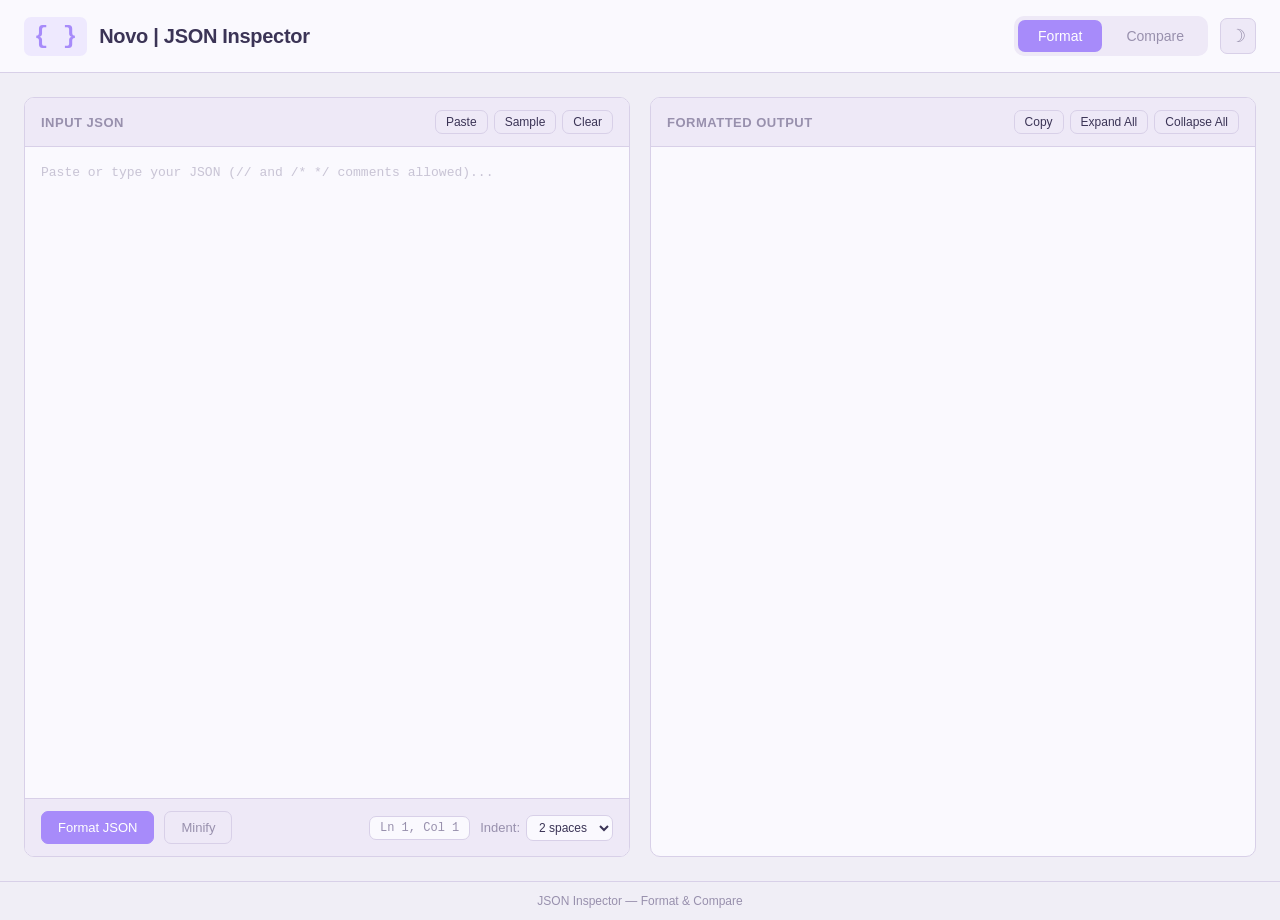
==== novo-json-tool/index.html @ c2ca8f2e "Added JSON formatting" ====
<!DOCTYPE html>
<html lang="en">
<head>
  <meta charset="UTF-8">
  <meta name="viewport" content="width=device-width, initial-scale=1.0">
  <title>JSON Inspector</title>
  <link rel="stylesheet" href="styles.css">
  <script>
    // Apply theme before first paint to avoid flash
    (function() {
      var t = localStorage.getItem('novo-json-theme');
      if (!t) t = window.matchMedia('(prefers-color-scheme: dark)').matches ? 'dark' : 'light';
      document.documentElement.setAttribute('data-theme', t);
    })();
  </script>
</head>
<body>
  <header>
    <div class="logo">
      <span class="logo-icon">{&nbsp;}</span>
      <h1>Novo | JSON Inspector</h1>
    </div>
    <div class="header-right">
      <nav class="tabs">
        <button class="tab active" data-tab="format">Format</button>
        <button class="tab" data-tab="compare">Compare</button>
      </nav>
      <button id="theme-toggle" class="theme-toggle" title="Toggle theme">
        <span class="icon-moon">&#9789;</span>
        <span class="icon-sun">&#9788;</span>
      </button>
    </div>
  </header>

  <main>
    <!-- FORMAT TAB -->
    <section id="format" class="tab-content active">
      <div class="format-input-panel">
        <div class="panel-header">
          <h2>Input JSON</h2>
          <div class="actions">
            <button id="paste-btn" class="btn btn-sm">Paste</button>
            <button id="sample-btn" class="btn btn-sm">Sample</button>
            <button id="clear-btn" class="btn btn-sm">Clear</button>
          </div>
        </div>
        <textarea id="json-input" placeholder="Paste or type your JSON (// and /* */ comments allowed)..." spellcheck="false"></textarea>
        <div class="format-controls">
          <button id="format-btn" class="btn btn-primary">Format JSON</button>
          <button id="minify-btn" class="btn btn-secondary">Minify</button>
          <span id="cursor-pos" class="cursor-pos">Ln 1, Col 1</span>
          <label class="indent-label">
            Indent:
            <select id="indent-size">
              <option value="2" selected>2 spaces</option>
              <option value="4">4 spaces</option>
              <option value="tab">Tab</option>
            </select>
          </label>
        </div>
      </div>
      <div class="format-output-panel">
        <div class="panel-header">
          <h2>Formatted Output</h2>
          <div class="actions">
            <button id="copy-btn" class="btn btn-sm">Copy</button>
            <button id="expand-all-btn" class="btn btn-sm">Expand All</button>
            <button id="collapse-all-btn" class="btn btn-sm">Collapse All</button>
          </div>
        </div>
        <div id="json-output" class="output-area"></div>
      </div>
    </section>

    <!-- COMPARE TAB -->
    <section id="compare" class="tab-content">
      <div class="compare-controls">
        <button id="compare-btn" class="btn btn-primary">Compare</button>
        <button id="swap-btn" class="btn btn-secondary">Swap</button>
        <button id="clear-compare-btn" class="btn btn-secondary">Clear</button>
      </div>
      <div class="compare-panels">
        <div class="compare-panel">
          <div class="panel-header">
            <h2>JSON A</h2>
            <button class="btn btn-sm compare-paste-btn" data-target="json-a">Paste</button>
          </div>
          <textarea id="json-a" placeholder="Paste first JSON here..." spellcheck="false"></textarea>
        </div>
        <div class="compare-panel">
          <div class="panel-header">
            <h2>JSON B</h2>
            <button class="btn btn-sm compare-paste-btn" data-target="json-b">Paste</button>
          </div>
          <textarea id="json-b" placeholder="Paste second JSON here..." spellcheck="false"></textarea>
        </div>
      </div>
      <div id="diff-output" class="diff-output"></div>
    </section>
  </main>

  <footer>
    <span>JSON Inspector &mdash; Format &amp; Compare</span>
  </footer>

  <script src="app.js"></script>
</body>
</html>
---- novo-json-tool/styles.css ----
/* ── Reset & Base ─────────────────────────────────── */
*, *::before, *::after { box-sizing: border-box; margin: 0; padding: 0; }

:root {
  /* ── Light theme (default) ── */
  --bg: #f0eef6;
  --surface: #faf9fe;
  --surface2: #eee9f7;
  --border: #d8d0e8;
  --text: #3b3456;
  --text-muted: #9890ad;
  --primary: #a78bfa;
  --primary-hover: #b9a2fb;
  --accent: #7ec8c8;
  --danger: #e07070;
  --success: #5ab872;
  --warning: #c0a53a;
  --diff-add-bg: #e4f5e9;
  --diff-add-text: #5ab872;
  --diff-remove-bg: #fbe4e4;
  --diff-remove-text: #d67272;
  --diff-change-bg: #f5f0db;
  --diff-change-text: #c0a53a;
  --json-key: #8b7ec8;
  --json-string: #5aab72;
  --json-number: #c89b4e;
  --json-boolean: #d48a5c;
  --line-hover-bg: rgba(167, 139, 250, 0.1);
  --toggle-hover-bg: rgba(167, 139, 250, 0.12);
  --logo-icon-bg: rgba(167, 139, 250, 0.15);
  --blank-line-bg: rgba(0, 0, 0, 0.015);
  --radius: 10px;
  --radius-sm: 7px;
  --font-mono: 'SF Mono', 'Fira Code', 'Cascadia Code', 'Consolas', monospace;
  --font-sans: -apple-system, BlinkMacSystemFont, 'Segoe UI', Roboto, sans-serif;
}

[data-theme="dark"] {
  --bg: #161622;
  --surface: #1e1e30;
  --surface2: #282842;
  --border: #3a3a58;
  --text: #e2e0f0;
  --text-muted: #8886a0;
  --primary: #a78bfa;
  --primary-hover: #b9a2fb;
  --accent: #7ec8c8;
  --danger: #f4a0a0;
  --success: #8dd8a0;
  --warning: #f0d47a;
  --diff-add-bg: #1a2e24;
  --diff-add-text: #8dd8a0;
  --diff-remove-bg: #2e1a1e;
  --diff-remove-text: #f4a0a0;
  --diff-change-bg: #2e2a18;
  --diff-change-text: #f0d47a;
  --json-key: #b8a4f0;
  --json-string: #8dd8a0;
  --json-number: #f0d47a;
  --json-boolean: #f0b07a;
  --line-hover-bg: rgba(167, 139, 250, 0.08);
  --toggle-hover-bg: rgba(167, 139, 250, 0.1);
  --logo-icon-bg: rgba(167, 139, 250, 0.12);
  --blank-line-bg: rgba(255, 255, 255, 0.02);
}

body {
  font-family: var(--font-sans);
  background: var(--bg);
  color: var(--text);
  min-height: 100vh;
  display: flex;
  flex-direction: column;
}

/* ── Header ──────────────────────────────────────── */
header {
  display: flex;
  align-items: center;
  justify-content: space-between;
  padding: 16px 24px;
  border-bottom: 1px solid var(--border);
  background: var(--surface);
}

.logo {
  display: flex;
  align-items: center;
  gap: 12px;
}

.logo-icon {
  font-family: var(--font-mono);
  font-size: 24px;
  font-weight: 700;
  color: var(--primary);
  background: var(--logo-icon-bg);
  padding: 6px 10px;
  border-radius: var(--radius-sm);
}

.logo h1 {
  font-size: 20px;
  font-weight: 600;
  letter-spacing: -0.3px;
}

.tabs {
  display: flex;
  gap: 4px;
  background: var(--surface2);
  padding: 4px;
  border-radius: var(--radius);
}

.tab {
  padding: 8px 20px;
  border: none;
  background: transparent;
  color: var(--text-muted);
  font-size: 14px;
  font-weight: 500;
  cursor: pointer;
  border-radius: var(--radius-sm);
  transition: all 0.2s;
}

.tab:hover { color: var(--text); }

.tab.active {
  background: var(--primary);
  color: #fffffe;
}

/* ── Main ────────────────────────────────────────── */
main {
  flex: 1;
  padding: 24px;
  max-width: 1440px;
  width: 100%;
  margin: 0 auto;
}

.tab-content { display: none; }
.tab-content.active { display: flex; flex-direction: column; gap: 0; }

/* ── Format Tab ──────────────────────────────────── */
#format.active {
  display: grid;
  grid-template-columns: 1fr 1fr;
  gap: 20px;
  height: calc(100vh - 140px);
}

.format-input-panel,
.format-output-panel {
  display: flex;
  flex-direction: column;
  background: var(--surface);
  border: 1px solid var(--border);
  border-radius: var(--radius);
  overflow: hidden;
}

.panel-header {
  display: flex;
  align-items: center;
  justify-content: space-between;
  padding: 12px 16px;
  border-bottom: 1px solid var(--border);
  background: var(--surface2);
}

.panel-header h2 {
  font-size: 13px;
  font-weight: 600;
  text-transform: uppercase;
  letter-spacing: 0.5px;
  color: var(--text-muted);
}

.actions { display: flex; gap: 6px; }

textarea {
  flex: 1;
  resize: none;
  border: none;
  background: transparent;
  color: var(--text);
  font-family: var(--font-mono);
  font-size: 13px;
  line-height: 1.6;
  padding: 16px;
  outline: none;
}

textarea::placeholder { color: var(--text-muted); opacity: 0.5; }

.format-controls {
  display: flex;
  align-items: center;
  gap: 10px;
  padding: 12px 16px;
  border-top: 1px solid var(--border);
  background: var(--surface2);
}

.cursor-pos {
  margin-left: auto;
  font-family: var(--font-mono);
  font-size: 12px;
  color: var(--text-muted);
  padding: 4px 10px;
  background: var(--surface);
  border: 1px solid var(--border);
  border-radius: var(--radius-sm);
  user-select: none;
  white-space: nowrap;
}

.indent-label {
  font-size: 13px;
  color: var(--text-muted);
  display: flex;
  align-items: center;
  gap: 6px;
}

.indent-label select {
  background: var(--surface);
  border: 1px solid var(--border);
  color: var(--text);
  padding: 4px 8px;
  border-radius: var(--radius-sm);
  font-size: 12px;
  cursor: pointer;
}

.output-area {
  flex: 1;
  overflow: auto;
  padding: 16px 16px 16px 4px;
  font-family: var(--font-mono);
  font-size: 13px;
  line-height: 1.6;
}

/* ── Buttons ─────────────────────────────────────── */
.btn {
  padding: 8px 16px;
  border: 1px solid var(--border);
  border-radius: var(--radius-sm);
  font-size: 13px;
  font-weight: 500;
  cursor: pointer;
  transition: all 0.2s;
  background: var(--surface2);
  color: var(--text);
}

.btn:hover { border-color: var(--text-muted); }

.btn-sm {
  padding: 4px 10px;
  font-size: 12px;
}

.btn-primary {
  background: var(--primary);
  border-color: var(--primary);
  color: #fffffe;
}

.btn-primary:hover {
  background: var(--primary-hover);
  border-color: var(--primary-hover);
}

.btn-secondary {
  background: transparent;
  border-color: var(--border);
  color: var(--text-muted);
}

.btn-secondary:hover {
  color: var(--text);
  border-color: var(--text-muted);
}

/* ── Collapsible Tree ────────────────────────────── */
.json-tree { user-select: text; }

.json-key { color: var(--json-key); }
.json-string { color: var(--json-string); }
.json-number { color: var(--json-number); }
.json-boolean { color: var(--json-boolean); }
.json-null { color: var(--text-muted); font-style: italic; }
.json-bracket { color: var(--text-muted); }
.json-comma { color: var(--text-muted); }

.json-collapsible {
  cursor: pointer;
  position: relative;
  display: inline;
}

.json-toggle {
  display: inline-block;
  width: 16px;
  height: 16px;
  text-align: center;
  line-height: 16px;
  font-size: 10px;
  color: var(--text-muted);
  cursor: pointer;
  border-radius: 3px;
  margin-right: 2px;
  vertical-align: middle;
  transition: all 0.15s;
  user-select: none;
}

.json-toggle:hover {
  background: var(--toggle-hover-bg);
  color: var(--text);
}

.json-toggle::before { content: '\25BC'; }
.json-toggle.collapsed::before { content: '\25B6'; }

.json-children { margin-left: 20px; }
.json-children.collapsed { display: none; }

.json-preview {
  display: none;
  color: var(--text-muted);
  font-style: italic;
  font-size: 12px;
}

.json-toggle.collapsed ~ .json-preview { display: inline; }

.json-line {
  display: flex;
  align-items: baseline;
  padding: 1px 0;
}

.json-line:hover {
  background: var(--line-hover-bg);
  border-radius: 3px;
}

/* ── Compare Tab ─────────────────────────────────── */
#compare.active {
  display: flex;
  flex-direction: column;
  gap: 16px;
  height: calc(100vh - 140px);
}

.compare-controls {
  display: flex;
  gap: 10px;
}

.compare-panels {
  display: grid;
  grid-template-columns: 1fr 1fr;
  gap: 16px;
  flex: 0 0 35%;
  min-height: 0;
}

.compare-panel {
  display: flex;
  flex-direction: column;
  background: var(--surface);
  border: 1px solid var(--border);
  border-radius: var(--radius);
  overflow: hidden;
}

.compare-panel textarea {
  flex: 1;
  min-height: 0;
}

/* ── Diff Output ─────────────────────────────────── */
.diff-output {
  flex: 1;
  min-height: 0;
  overflow: hidden;
  background: var(--surface);
  border: 1px solid var(--border);
  border-radius: var(--radius);
  font-family: var(--font-mono);
  font-size: 13px;
  line-height: 1.6;
  display: flex;
  flex-direction: column;
}

.diff-output:empty {
  display: flex;
  align-items: center;
  justify-content: center;
}

.diff-output:empty::after {
  content: 'Comparison results will appear here';
  color: var(--text-muted);
  opacity: 0.5;
  font-family: var(--font-sans);
  font-size: 14px;
}

.diff-header {
  display: flex;
  justify-content: space-between;
  align-items: center;
  padding: 10px 16px;
  border-bottom: 1px solid var(--border);
  background: var(--surface2);
  font-family: var(--font-sans);
  flex-shrink: 0;
}

.diff-stat {
  font-size: 13px;
  display: flex;
  gap: 16px;
}

.diff-stat-added { color: var(--diff-add-text); }
.diff-stat-removed { color: var(--diff-remove-text); }
.diff-stat-changed { color: var(--diff-change-text); }

/* Side-by-side panels */
.diff-side-by-side {
  display: grid;
  grid-template-columns: 1fr 1fr;
  flex: 1;
  min-height: 0;
  overflow: hidden;
}

.diff-panel-side {
  display: flex;
  flex-direction: column;
  overflow: hidden;
  min-width: 0;
}

.diff-panel-side:first-child {
  border-right: 1px solid var(--border);
}

.diff-panel-label {
  padding: 8px 16px;
  font-size: 12px;
  font-weight: 600;
  text-transform: uppercase;
  letter-spacing: 0.5px;
  color: var(--text-muted);
  border-bottom: 1px solid var(--border);
  background: var(--surface2);
  flex-shrink: 0;
}

.diff-panel-body {
  flex: 1;
  overflow: auto;
  padding: 6px 0;
}

.diff-line {
  display: flex;
  min-height: 22px;
  line-height: 22px;
  white-space: pre;
  border-left: 3px solid transparent;
}

.diff-line.normal {}

.diff-line.added {
  background: var(--diff-add-bg);
  border-left-color: var(--diff-add-text);
}

.diff-line.removed {
  background: var(--diff-remove-bg);
  border-left-color: var(--diff-remove-text);
}

.diff-line.changed {
  background: var(--diff-change-bg);
  border-left-color: var(--diff-change-text);
}

.diff-line.blank {
  background: var(--blank-line-bg);
}

.line-num {
  width: 40px;
  flex-shrink: 0;
  text-align: right;
  padding-right: 12px;
  color: var(--text-muted);
  opacity: 0.4;
  user-select: none;
  font-size: 12px;
}

.line-content {
  flex: 1;
  padding-right: 16px;
}

/* ── Error Toast ─────────────────────────────────── */
.error-toast {
  position: fixed;
  bottom: 24px;
  left: 50%;
  transform: translateX(-50%) translateY(80px);
  background: var(--danger);
  color: #fffffe;
  padding: 12px 24px;
  border-radius: var(--radius);
  font-size: 14px;
  font-weight: 500;
  z-index: 100;
  opacity: 0;
  transition: all 0.3s ease;
  max-width: 500px;
  text-align: center;
}

.error-toast.visible {
  opacity: 1;
  transform: translateX(-50%) translateY(0);
}

/* ── Theme Toggle ───────────────────────────────── */
.header-right {
  display: flex;
  align-items: center;
  gap: 12px;
}

.theme-toggle {
  background: var(--surface2);
  border: 1px solid var(--border);
  border-radius: var(--radius-sm);
  width: 36px;
  height: 36px;
  display: flex;
  align-items: center;
  justify-content: center;
  cursor: pointer;
  font-size: 18px;
  line-height: 1;
  color: var(--text-muted);
  transition: all 0.2s;
}

.theme-toggle:hover {
  color: var(--text);
  border-color: var(--text-muted);
}

/* Show moon in light mode, sun in dark mode */
.theme-toggle .icon-sun  { display: none; }
.theme-toggle .icon-moon { display: block; }
[data-theme="dark"] .theme-toggle .icon-sun  { display: block; }
[data-theme="dark"] .theme-toggle .icon-moon { display: none; }

/* ── Footer ──────────────────────────────────────── */
footer {
  padding: 12px 24px;
  text-align: center;
  font-size: 12px;
  color: var(--text-muted);
  border-top: 1px solid var(--border);
}

/* ── Scrollbar ───────────────────────────────────── */
::-webkit-scrollbar { width: 8px; height: 8px; }
::-webkit-scrollbar-track { background: transparent; }
::-webkit-scrollbar-thumb { background: var(--border); border-radius: 4px; }
::-webkit-scrollbar-thumb:hover { background: var(--text-muted); }

/* ── Responsive ──────────────────────────────────── */
@media (max-width: 768px) {
  header { flex-direction: column; gap: 12px; }

  #format.active {
    grid-template-columns: 1fr;
    height: auto;
  }

  .format-input-panel,
  .format-output-panel { min-height: 300px; }

  .compare-panels { grid-template-columns: 1fr; }
}
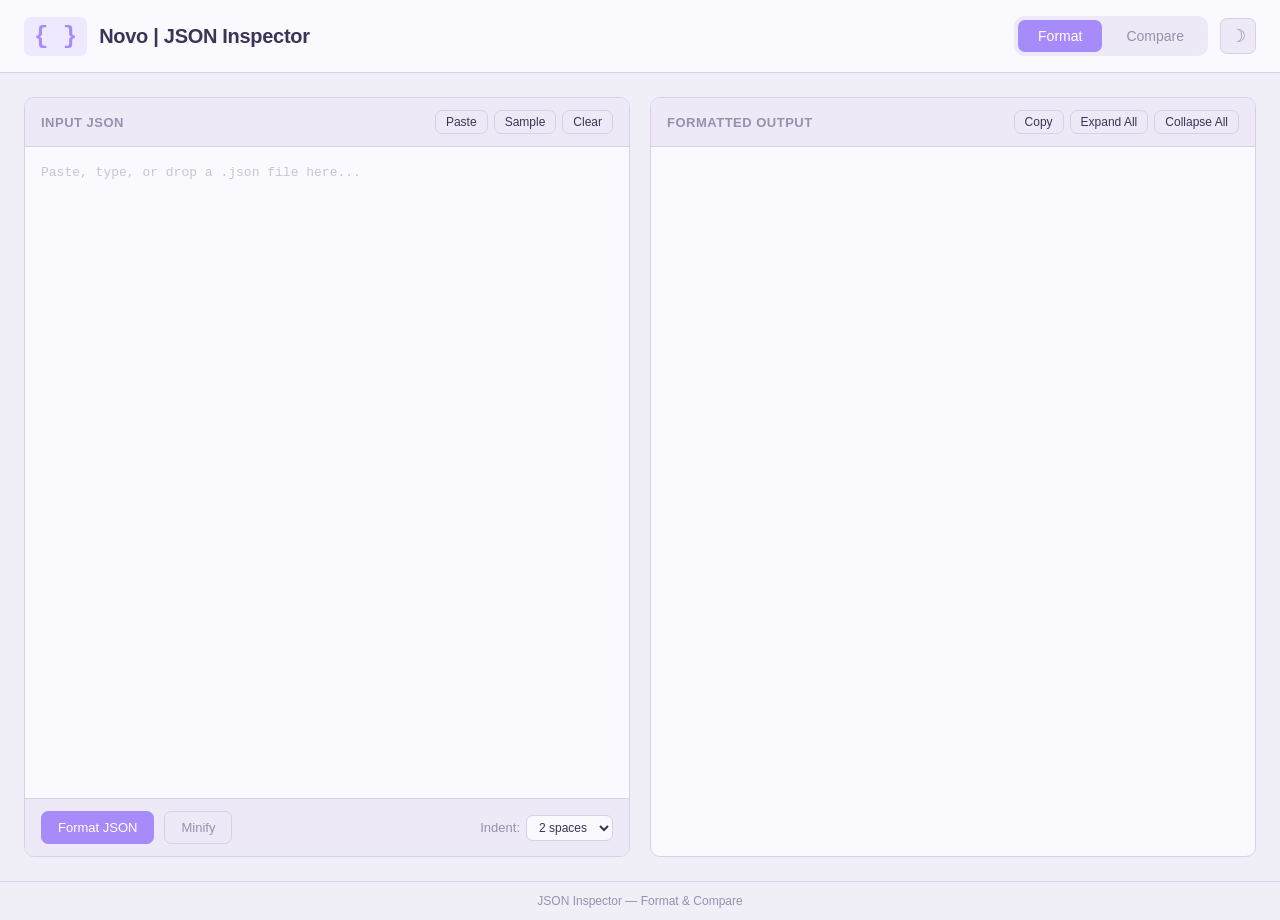
==== commit fb0e63a8: "fixed JSON drag and drop" ====
--- a/novo-json-tool/index.html
+++ b/novo-json-tool/index.html
@@ -44,11 +44,10 @@
             <button id="clear-btn" class="btn btn-sm">Clear</button>
           </div>
         </div>
-        <textarea id="json-input" placeholder="Paste or type your JSON (// and /* */ comments allowed)..." spellcheck="false"></textarea>
+        <textarea id="json-input" placeholder="Paste, type, or drop a .json file here..." spellcheck="false"></textarea>
         <div class="format-controls">
           <button id="format-btn" class="btn btn-primary">Format JSON</button>
           <button id="minify-btn" class="btn btn-secondary">Minify</button>
-          <span id="cursor-pos" class="cursor-pos">Ln 1, Col 1</span>
           <label class="indent-label">
             Indent:
             <select id="indent-size">
--- a/novo-json-tool/styles.css
+++ b/novo-json-tool/styles.css
@@ -196,6 +196,12 @@
 
 textarea::placeholder { color: var(--text-muted); opacity: 0.5; }
 
+textarea.drag-over {
+  outline: 2px dashed var(--accent);
+  outline-offset: -4px;
+  background: color-mix(in srgb, var(--accent) 10%, transparent);
+}
+
 .format-controls {
   display: flex;
   align-items: center;
@@ -205,20 +211,8 @@
   background: var(--surface2);
 }
 
-.cursor-pos {
+.indent-label {
   margin-left: auto;
-  font-family: var(--font-mono);
-  font-size: 12px;
-  color: var(--text-muted);
-  padding: 4px 10px;
-  background: var(--surface);
-  border: 1px solid var(--border);
-  border-radius: var(--radius-sm);
-  user-select: none;
-  white-space: nowrap;
-}
-
-.indent-label {
   font-size: 13px;
   color: var(--text-muted);
   display: flex;
